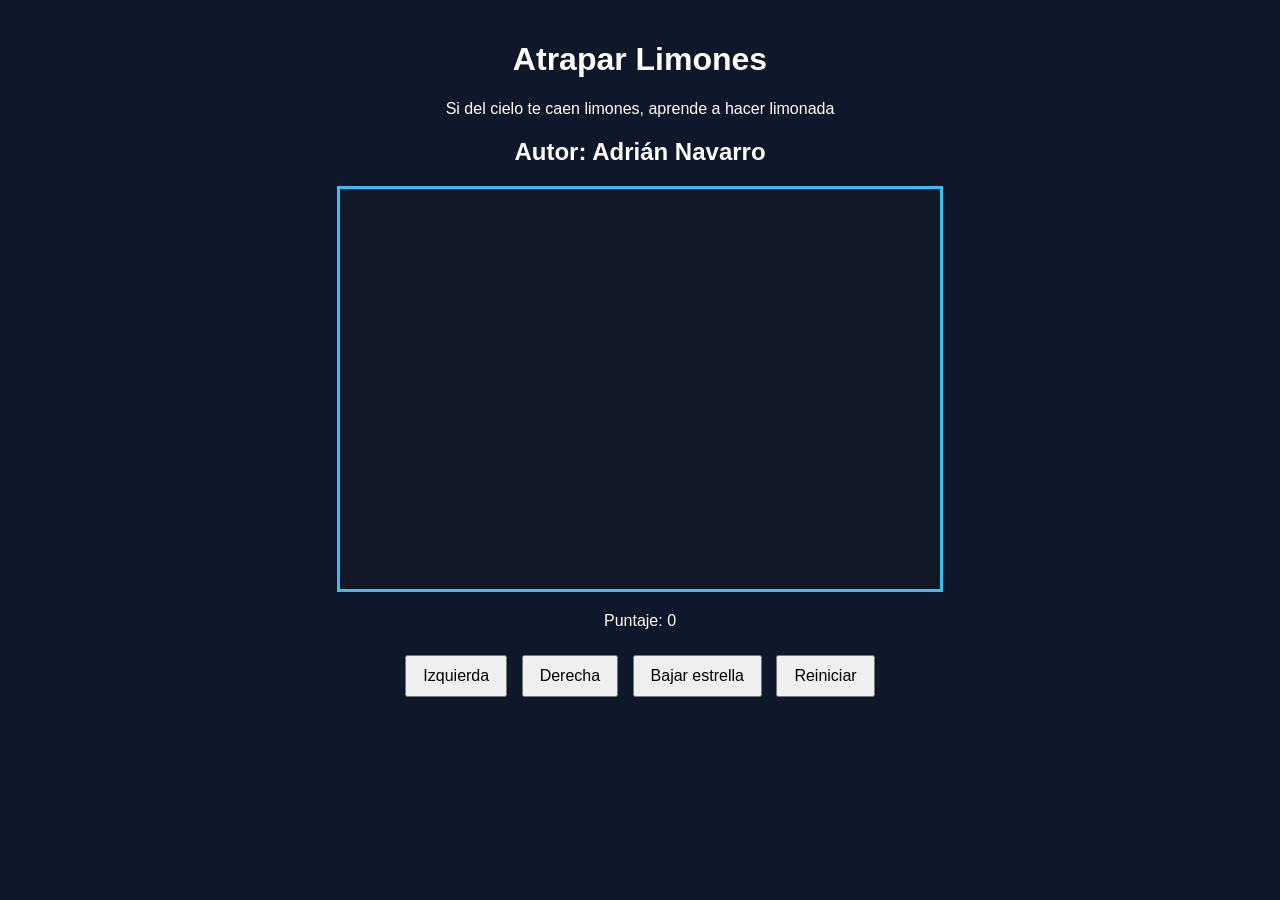
==== limones.html @ aa346ba5 "agregar canva" ====
<!DOCTYPE html>
<html>
<head>
  <title>Caza Estrellas</title>
  <link rel="stylesheet" href="limones.css"></link>
 
</head>
<body>
  <div class="contenedor">
    <h1>Atrapar Limones</h1>
    <p>Si del cielo te caen limones, aprende a hacer limonada</p>
    <h2>Autor: Adrián Navarro</h2>
    <canvas id="areaJuego" width="600" height="400"></canvas>
    <div class="panel">
      <p>Puntaje: <span id="txtPuntaje">0</span></p>
    </div>
    <div class="botones">
      <button>Izquierda</button>
      <button>Derecha</button>
      <button>Bajar estrella</button>
      <button>Reiniciar</button>
    </div>
  </div> 
  <script src="limones.js"></script>
</body>
</html>
---- limones.css ----
body {
  font-family: Arial, sans-serif;
  background-color: #0f172a;
  color: white;
  text-align: center;
  margin: 0;
  padding: 20px;
}

.contenedor {
  max-width: 800px;
  margin: 0 auto;
}

canvas {
  background-color: #111827;
  border: 3px solid #38bdf8;
  display: block;
  margin: 20px auto;
}

.panel {
  margin: 20px 0;
}

.botones button {
  margin: 5px;
  padding: 10px 16px;
  font-size: 16px;
  cursor: pointer;
}
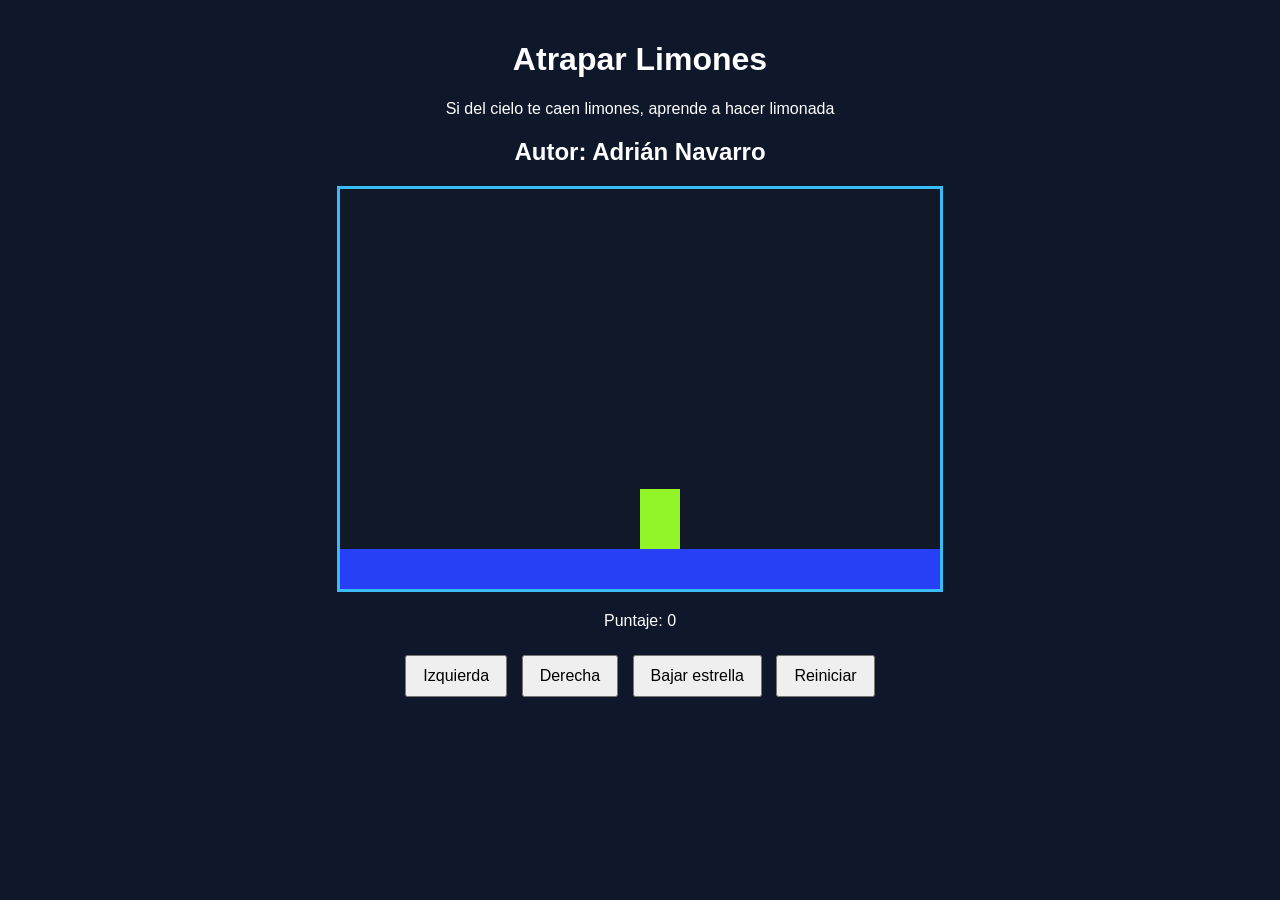
==== commit ec116d2f: "Agregamos funciones dibujarSuelo y dibujarPersonaje" ====
--- a/limones.html
+++ b/limones.html
@@ -5,7 +5,7 @@
   <link rel="stylesheet" href="limones.css"></link>
  
 </head>
-<body>
+<body onload="iniciar();">
   <div class="contenedor">
     <h1>Atrapar Limones</h1>
     <p>Si del cielo te caen limones, aprende a hacer limonada</p>
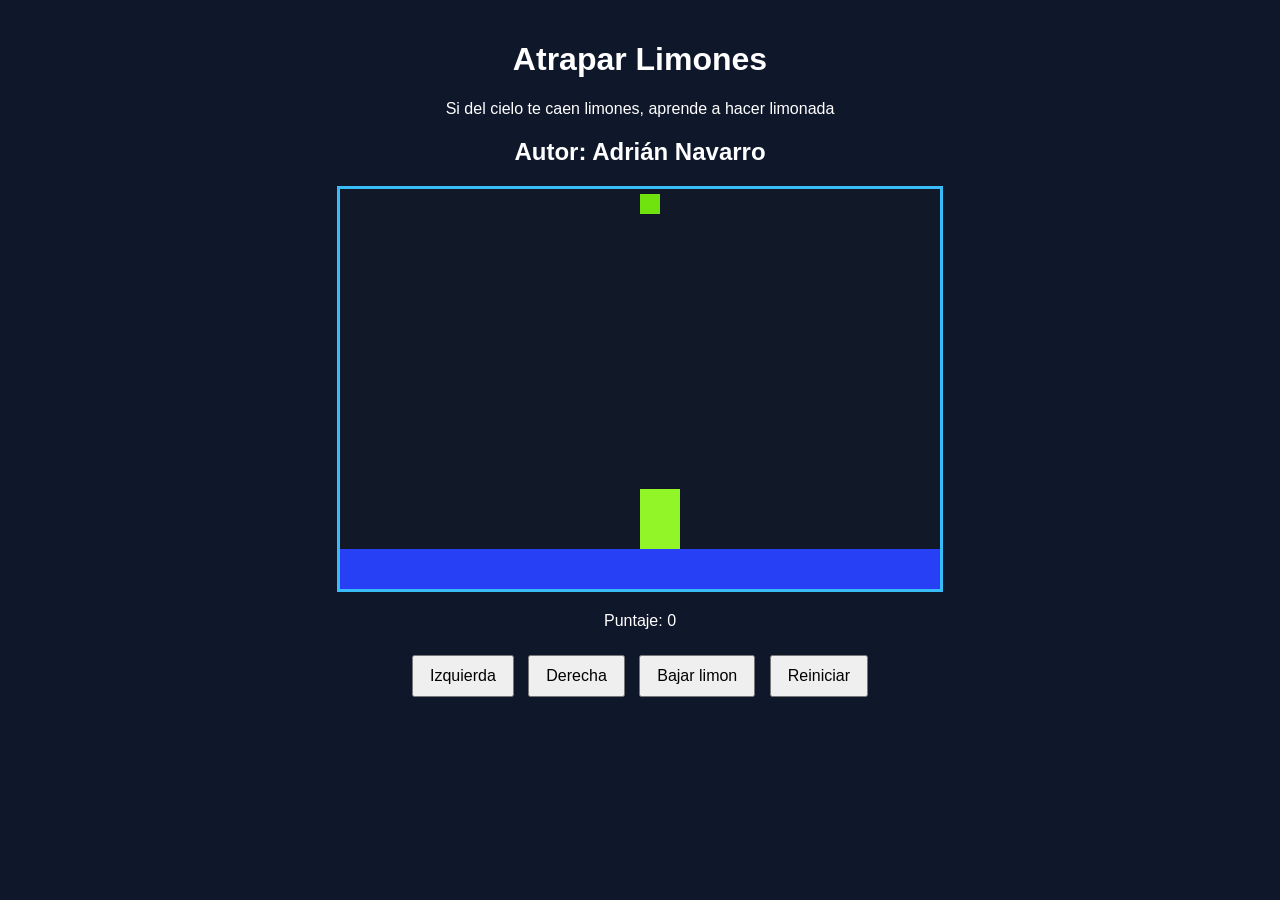
==== commit 88ca59d2: "agregar bajar limon" ====
--- a/limones.html
+++ b/limones.html
@@ -15,9 +15,9 @@
       <p>Puntaje: <span id="txtPuntaje">0</span></p>
     </div>
     <div class="botones">
-      <button>Izquierda</button>
-      <button>Derecha</button>
-      <button>Bajar estrella</button>
+      <button onclick="moverIzquierda()">Izquierda</button>
+      <button onclick="moverDerecha()">Derecha</button>
+      <button onclick="bajarLimon()">Bajar limon</button>
       <button>Reiniciar</button>
     </div>
   </div> 
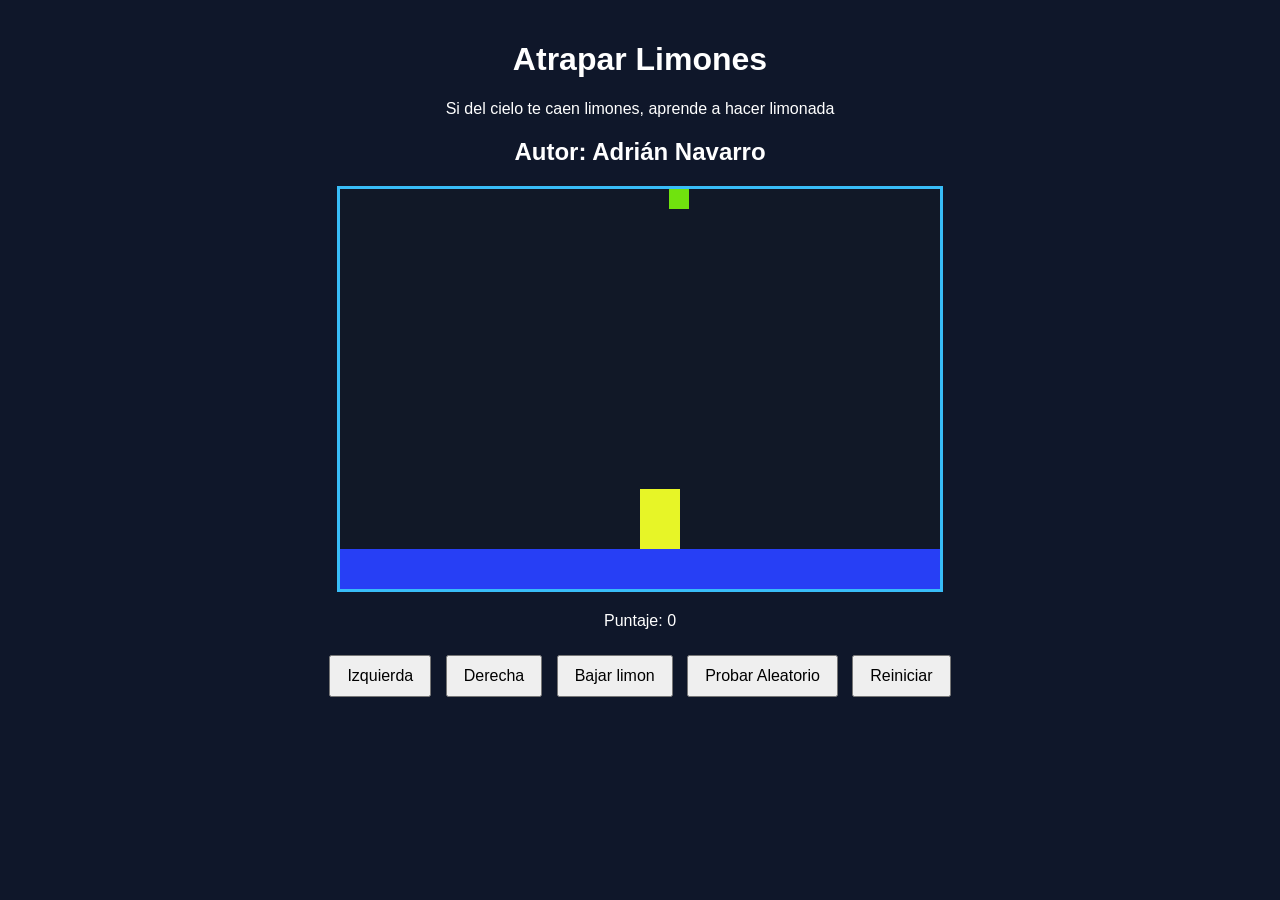
==== commit 95f9c31d: "posicion aleatoria del limon" ====
--- a/limones.html
+++ b/limones.html
@@ -3,7 +3,7 @@
 <head>
   <title>Caza Estrellas</title>
   <link rel="stylesheet" href="limones.css"></link>
- 
+  <script src="utils.js"></script>
 </head>
 <body onload="iniciar();">
   <div class="contenedor">
@@ -18,6 +18,7 @@
       <button onclick="moverIzquierda()">Izquierda</button>
       <button onclick="moverDerecha()">Derecha</button>
       <button onclick="bajarLimon()">Bajar limon</button>
+      <button onclick="probarAleatorio()">Probar Aleatorio</button>
       <button>Reiniciar</button>
     </div>
   </div> 
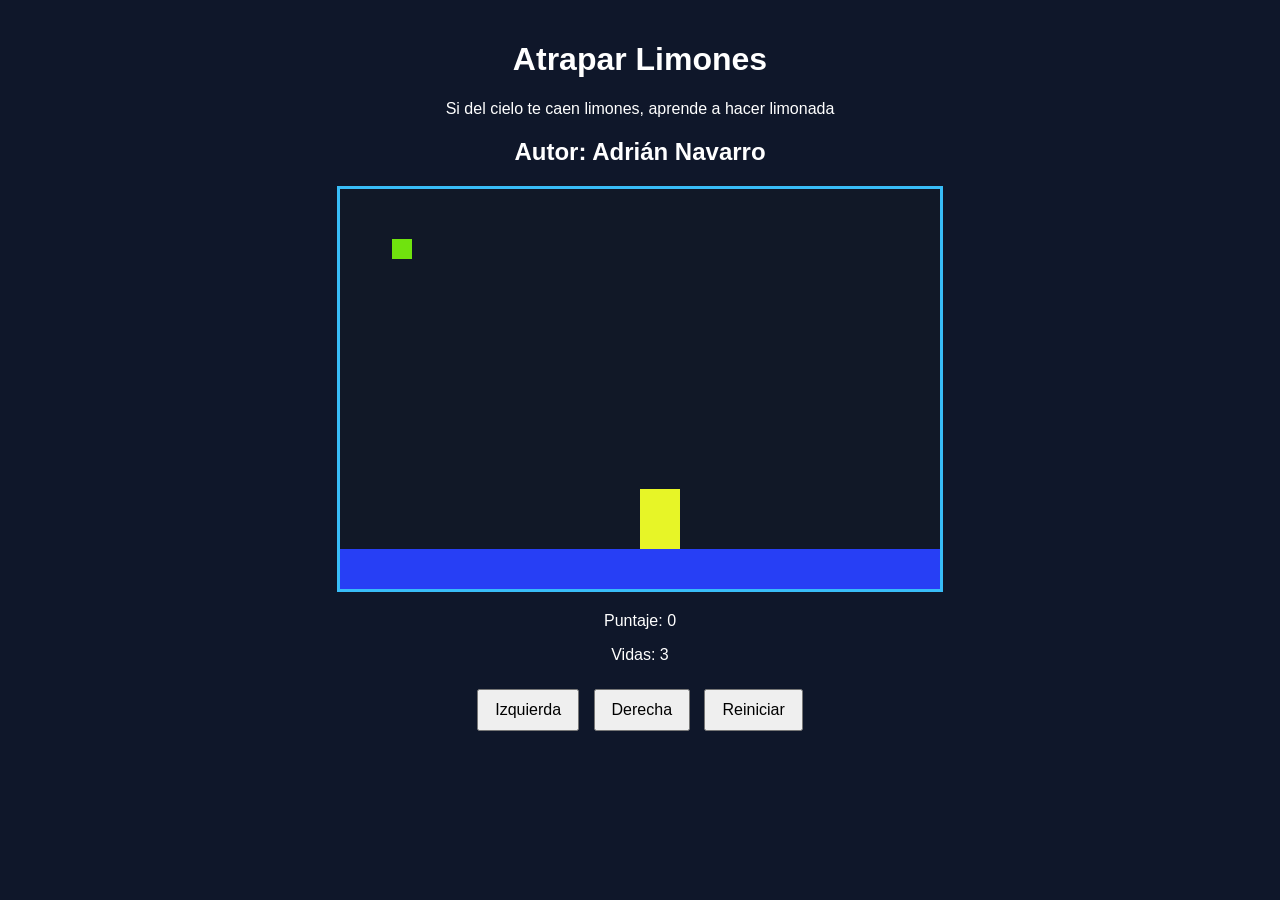
==== commit 1563fe85: "Agregar funcion mostrarEnSpan en utils.js y agregar setInterval" ====
--- a/limones.html
+++ b/limones.html
@@ -13,12 +13,11 @@
     <canvas id="areaJuego" width="600" height="400"></canvas>
     <div class="panel">
       <p>Puntaje: <span id="txtPuntaje">0</span></p>
+      <p>Vidas: <span id="txtVidas">3</span></p>
     </div>
     <div class="botones">
       <button onclick="moverIzquierda()">Izquierda</button>
       <button onclick="moverDerecha()">Derecha</button>
-      <button onclick="bajarLimon()">Bajar limon</button>
-      <button onclick="probarAleatorio()">Probar Aleatorio</button>
       <button>Reiniciar</button>
     </div>
   </div> 
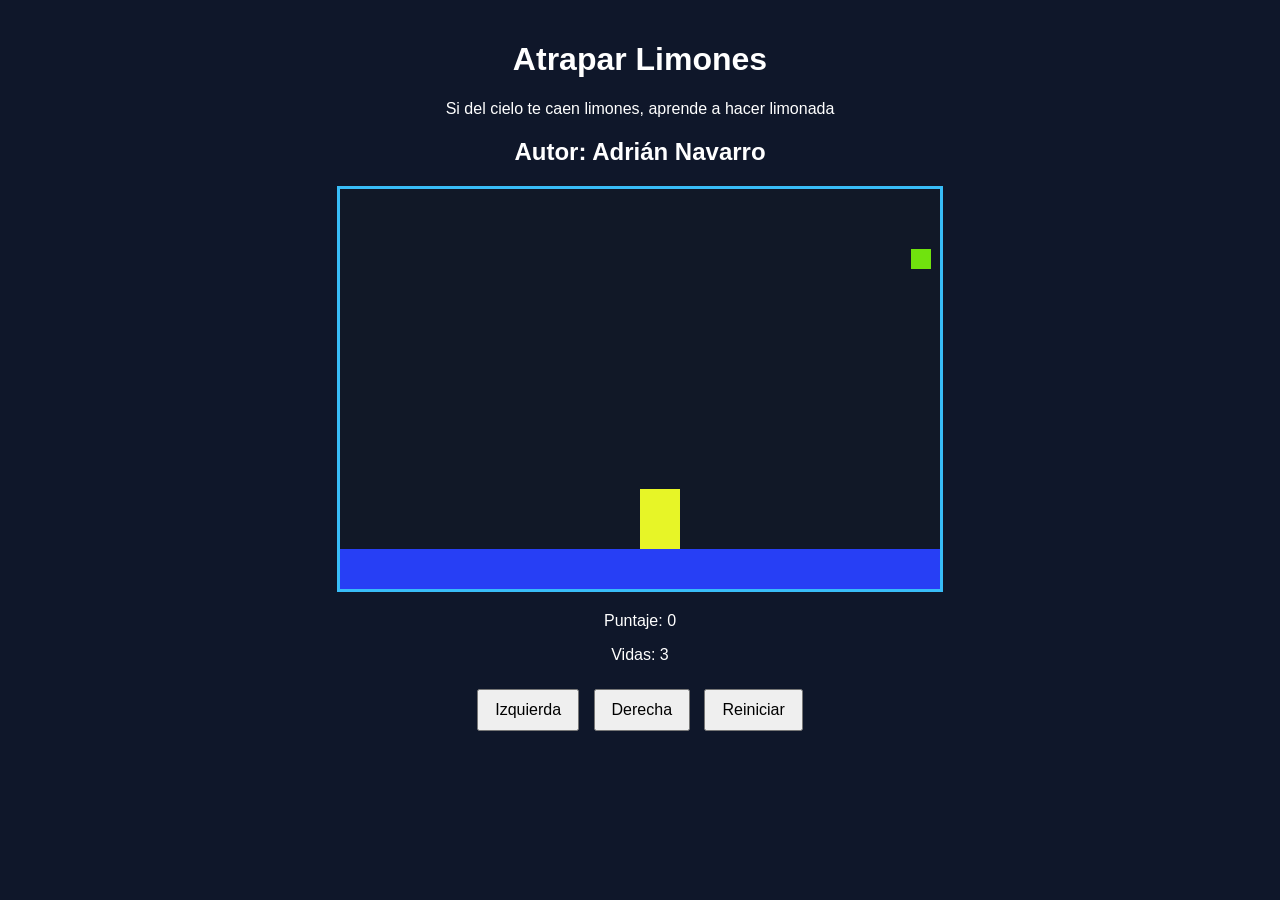
==== commit a569bcd4: "Funcion reiniciar" ====
--- a/limones.html
+++ b/limones.html
@@ -18,7 +18,7 @@
     <div class="botones">
       <button onclick="moverIzquierda()">Izquierda</button>
       <button onclick="moverDerecha()">Derecha</button>
-      <button>Reiniciar</button>
+      <button onclick="reiniciar()">Reiniciar</button>
     </div>
   </div> 
   <script src="limones.js"></script>
